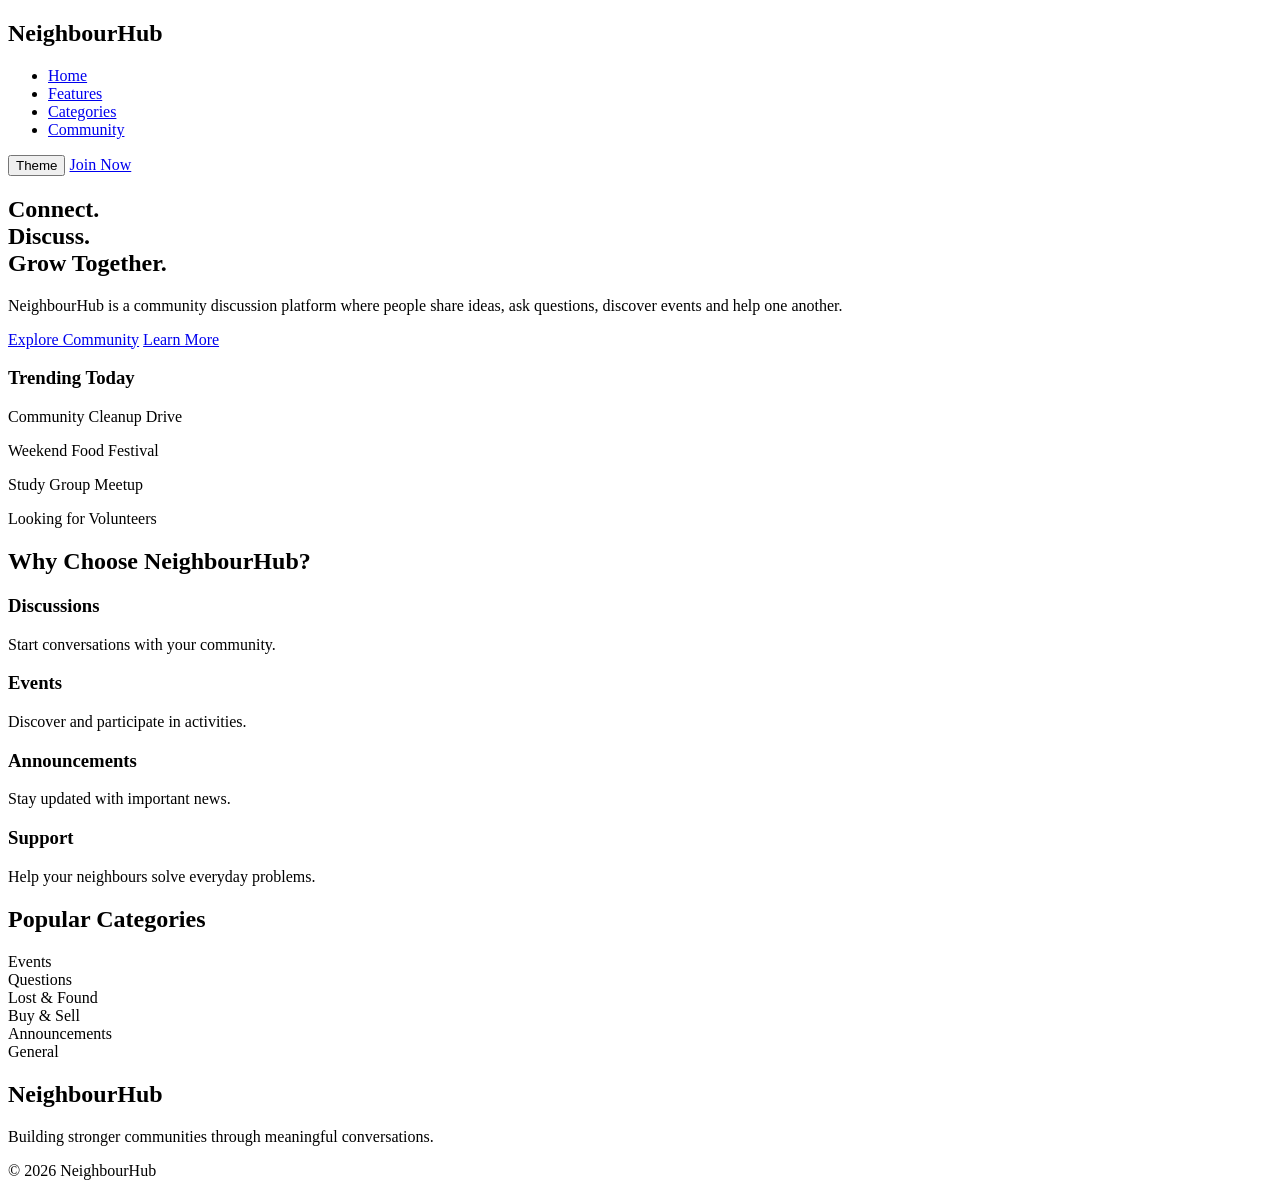
==== index.html @ 1c1b0523 "Create index.html" ====
<!DOCTYPE html>
<html lang="en">
<head>
<meta charset="UTF-8">
<meta name="viewport" content="width=device-width, initial-scale=1.0">
<title>NeighbourHub</title>
<link rel="preconnect" href="https://fonts.googleapis.com">
<link rel="preconnect" href="https://fonts.gstatic.com" crossorigin>
<link href="https://fonts.googleapis.com/css2?family=Inter:wght@300;400;500;600;700&display=swap" rel="stylesheet">
<link rel="stylesheet" href="css/style.css">
</head>
<body>

<nav>
<div class="logo">
<h2>NeighbourHub</h2>
</div>

<ul>
<li><a href="#home">Home</a></li>
<li><a href="#features">Features</a></li>
<li><a href="#categories">Categories</a></li>
<li><a href="feed.html">Community</a></li>
</ul>

<div class="nav-buttons">
<button id="themeToggle">Theme</button>
<a href="feed.html" class="join-btn">Join Now</a>
</div>
</nav>

<section class="hero" id="home">

<div class="hero-left">
<h1>Connect.<br>Discuss.<br>Grow Together.</h1>

<p>
NeighbourHub is a community discussion platform where people share ideas, ask questions, discover events and help one another.
</p>

<div class="hero-buttons">
<a href="feed.html" class="primary-btn">Explore Community</a>
<a href="#features" class="secondary-btn">Learn More</a>
</div>

</div>

<div class="hero-right">

<div class="glass-card">

<h3>Trending Today</h3>

<div class="trend">
<p>Community Cleanup Drive</p>
</div>

<div class="trend">
<p>Weekend Food Festival</p>
</div>

<div class="trend">
<p>Study Group Meetup</p>
</div>

<div class="trend">
<p>Looking for Volunteers</p>
</div>

</div>

</div>

</section>

<section class="features" id="features">

<h2>Why Choose NeighbourHub?</h2>

<div class="feature-grid">

<div class="feature-card">
<h3>Discussions</h3>
<p>Start conversations with your community.</p>
</div>

<div class="feature-card">
<h3>Events</h3>
<p>Discover and participate in activities.</p>
</div>

<div class="feature-card">
<h3>Announcements</h3>
<p>Stay updated with important news.</p>
</div>

<div class="feature-card">
<h3>Support</h3>
<p>Help your neighbours solve everyday problems.</p>
</div>

</div>

</section>

<section class="categories" id="categories">

<h2>Popular Categories</h2>

<div class="category-grid">
<div class="category">Events</div>
<div class="category">Questions</div>
<div class="category">Lost &amp; Found</div>
<div class="category">Buy &amp; Sell</div>
<div class="category">Announcements</div>
<div class="category">General</div>
</div>

</section>

<footer>
<h2>NeighbourHub</h2>
<p>Building stronger communities through meaningful conversations.</p>
<p>© 2026 NeighbourHub</p>
</footer>

<script src="js/script.js"></script>

</body>
</html>
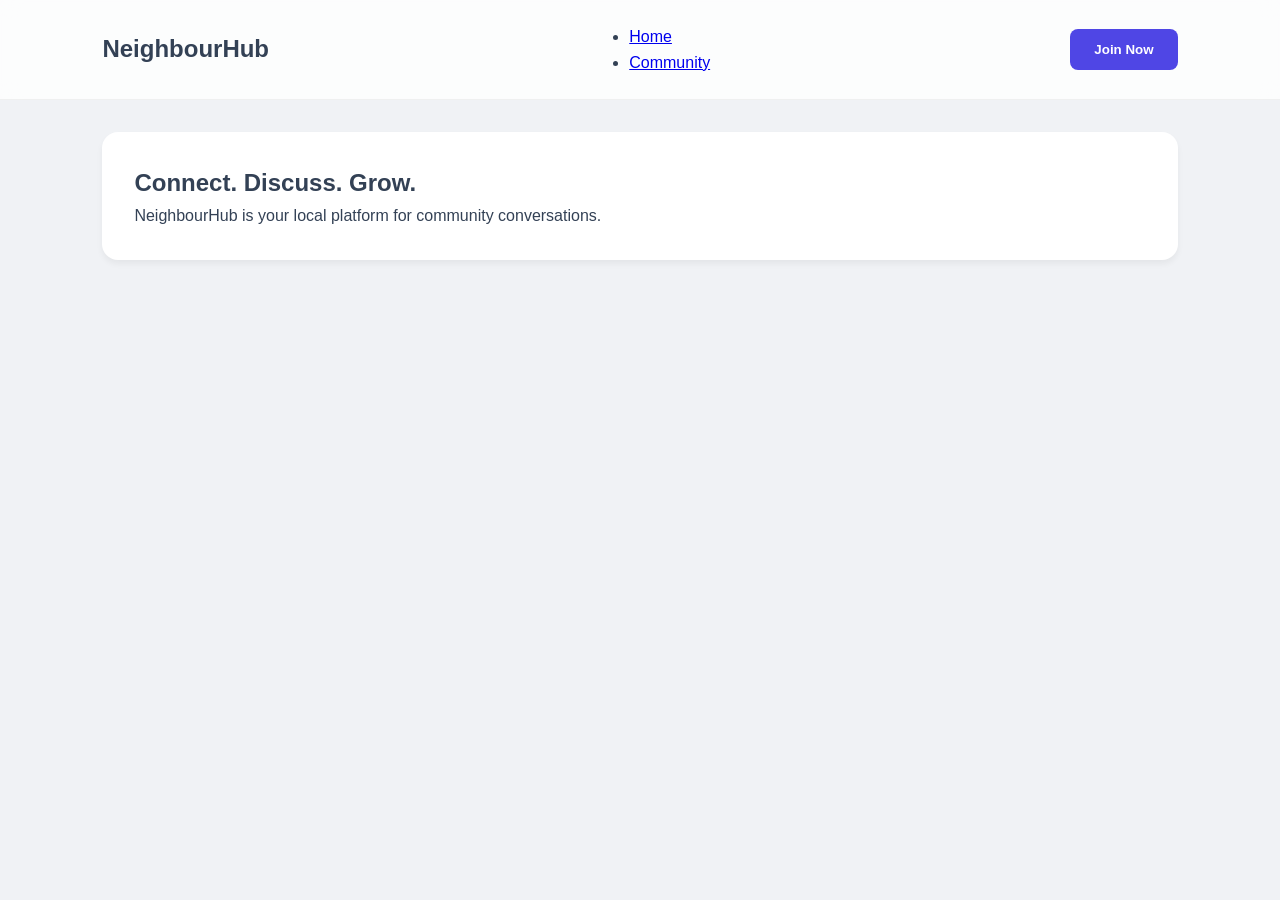
==== commit c5ef0bc6: "Update index.html" ====
--- a/index.html
+++ b/index.html
@@ -1,130 +1,29 @@
 <!DOCTYPE html>
 <html lang="en">
 <head>
-<meta charset="UTF-8">
-<meta name="viewport" content="width=device-width, initial-scale=1.0">
-<title>NeighbourHub</title>
-<link rel="preconnect" href="https://fonts.googleapis.com">
-<link rel="preconnect" href="https://fonts.gstatic.com" crossorigin>
-<link href="https://fonts.googleapis.com/css2?family=Inter:wght@300;400;500;600;700&display=swap" rel="stylesheet">
-<link rel="stylesheet" href="css/style.css">
+    <meta charset="UTF-8">
+    <meta name="viewport" content="width=device-width, initial-scale=1.0">
+    <title>NeighbourHub</title>
+    <link rel="stylesheet" href="css/style.css">
 </head>
 <body>
 
-<nav>
-<div class="logo">
-<h2>NeighbourHub</h2>
-</div>
+    <nav>
+        <div class="logo"><h2>NeighbourHub</h2></div>
+        <ul>
+            <li><a href="index.html">Home</a></li>
+            <li><a href="feed.html">Community</a></li>
+        </ul>
+        <button onclick="window.location.href='feed.html'">Join Now</button>
+    </nav>
 
-<ul>
-<li><a href="#home">Home</a></li>
-<li><a href="#features">Features</a></li>
-<li><a href="#categories">Categories</a></li>
-<li><a href="feed.html">Community</a></li>
-</ul>
+    <main class="container">
+        <section class="card">
+            <h1>Connect. Discuss. Grow.</h1>
+            <p>NeighbourHub is your local platform for community conversations.</p>
+        </section>
+    </main>
 
-<div class="nav-buttons">
-<button id="themeToggle">Theme</button>
-<a href="feed.html" class="join-btn">Join Now</a>
-</div>
-</nav>
-
-<section class="hero" id="home">
-
-<div class="hero-left">
-<h1>Connect.<br>Discuss.<br>Grow Together.</h1>
-
-<p>
-NeighbourHub is a community discussion platform where people share ideas, ask questions, discover events and help one another.
-</p>
-
-<div class="hero-buttons">
-<a href="feed.html" class="primary-btn">Explore Community</a>
-<a href="#features" class="secondary-btn">Learn More</a>
-</div>
-
-</div>
-
-<div class="hero-right">
-
-<div class="glass-card">
-
-<h3>Trending Today</h3>
-
-<div class="trend">
-<p>Community Cleanup Drive</p>
-</div>
-
-<div class="trend">
-<p>Weekend Food Festival</p>
-</div>
-
-<div class="trend">
-<p>Study Group Meetup</p>
-</div>
-
-<div class="trend">
-<p>Looking for Volunteers</p>
-</div>
-
-</div>
-
-</div>
-
-</section>
-
-<section class="features" id="features">
-
-<h2>Why Choose NeighbourHub?</h2>
-
-<div class="feature-grid">
-
-<div class="feature-card">
-<h3>Discussions</h3>
-<p>Start conversations with your community.</p>
-</div>
-
-<div class="feature-card">
-<h3>Events</h3>
-<p>Discover and participate in activities.</p>
-</div>
-
-<div class="feature-card">
-<h3>Announcements</h3>
-<p>Stay updated with important news.</p>
-</div>
-
-<div class="feature-card">
-<h3>Support</h3>
-<p>Help your neighbours solve everyday problems.</p>
-</div>
-
-</div>
-
-</section>
-
-<section class="categories" id="categories">
-
-<h2>Popular Categories</h2>
-
-<div class="category-grid">
-<div class="category">Events</div>
-<div class="category">Questions</div>
-<div class="category">Lost &amp; Found</div>
-<div class="category">Buy &amp; Sell</div>
-<div class="category">Announcements</div>
-<div class="category">General</div>
-</div>
-
-</section>
-
-<footer>
-<h2>NeighbourHub</h2>
-<p>Building stronger communities through meaningful conversations.</p>
-<p>© 2026 NeighbourHub</p>
-</footer>
-
-<script src="js/script.js"></script>
-
+    <script src="js/script.js"></script>
 </body>
 </html>
--- a/css/style.css
+++ b/css/style.css
@@ -0,0 +1,47 @@
+* {
+    margin: 0;
+    padding: 0;
+    box-sizing: border-box;
+}
+
+body {
+    font-family: 'Inter', sans-serif;
+    background-color: #f0f2f5;
+    color: #334155;
+    line-height: 1.6;
+}
+
+nav {
+    display: flex;
+    justify-content: space-between;
+    align-items: center;
+    padding: 1.5rem 8%;
+    background: rgba(255, 255, 255, 0.8);
+    backdrop-filter: blur(10px);
+    position: sticky;
+    top: 0;
+    z-index: 1000;
+    border-bottom: 1px solid rgba(0,0,0,0.05);
+}
+
+.container {
+    padding: 2rem 8%;
+}
+
+.card {
+    background: white;
+    padding: 2rem;
+    border-radius: 16px;
+    box-shadow: 0 4px 6px rgba(0,0,0,0.05);
+    margin-bottom: 1.5rem;
+}
+
+button {
+    background: #4f46e5;
+    color: white;
+    border: none;
+    padding: 0.8rem 1.5rem;
+    border-radius: 8px;
+    cursor: pointer;
+    font-weight: 600;
+}
